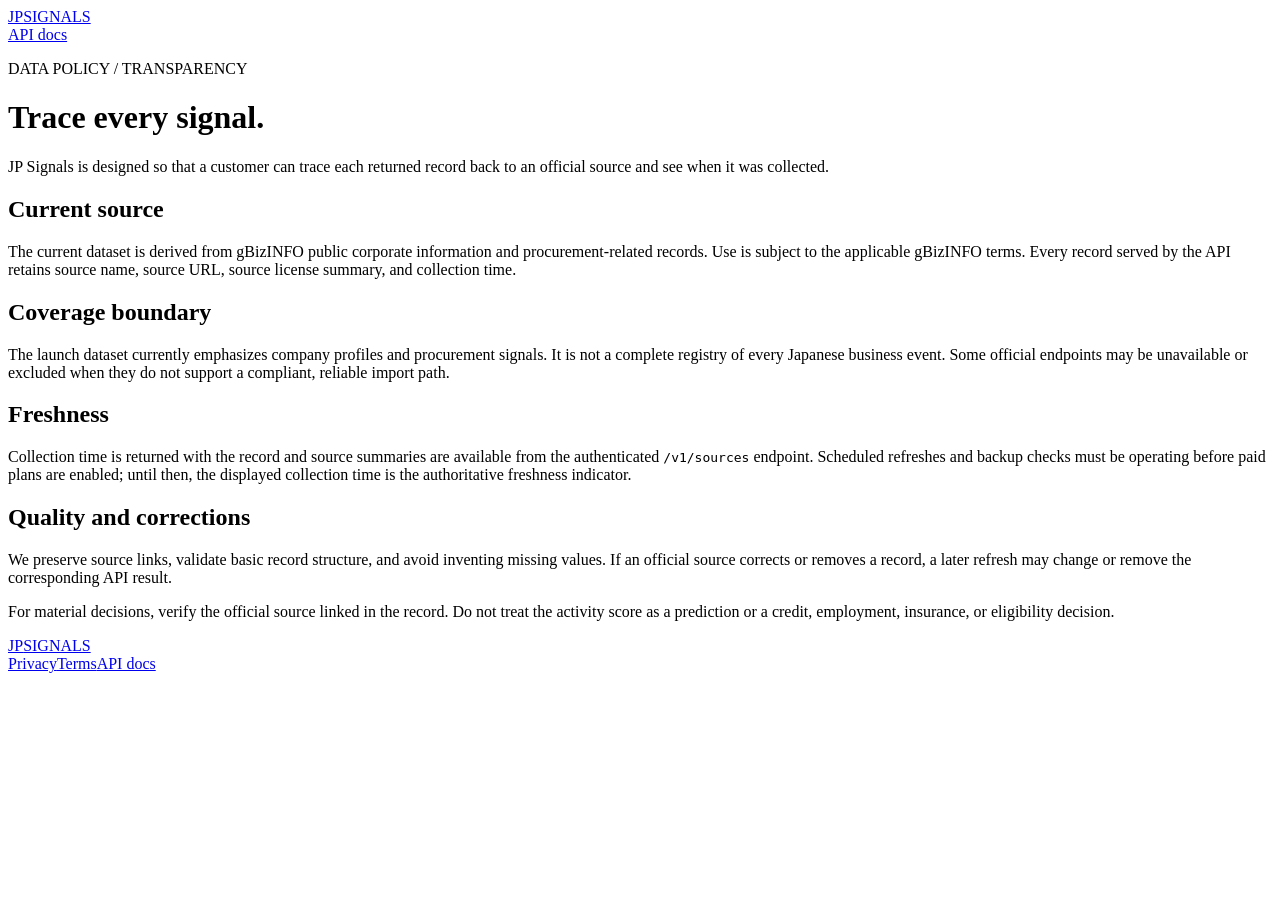
==== src/jp_business_signals/static/data-sources.html @ 5add6d51 "Initial JP Signals API MVP" ====
<!doctype html>
<html lang="en">
  <head>
    <meta charset="utf-8" />
    <meta name="viewport" content="width=device-width, initial-scale=1" />
    <meta name="description" content="JP Signals data sources and update policy." />
    <meta name="robots" content="noindex" />
    <title>Data sources — JP Signals</title>
    <link rel="stylesheet" href="/assets/app.css" />
  </head>
  <body>
    <nav class="nav-shell"><a class="wordmark" href="/" aria-label="JP Signals home"><span class="wordmark-mark">JP</span><span>SIGNALS</span></a><div class="nav-links"><a class="nav-cta" href="/docs">API docs</a></div></nav>
    <main class="legal-shell">
      <p class="legal-kicker">DATA POLICY / TRANSPARENCY</p>
      <h1>Trace every signal.</h1>
      <p class="legal-summary">JP Signals is designed so that a customer can trace each returned record back to an official source and see when it was collected.</p>
      <section class="legal-section"><h2>Current source</h2><p>The current dataset is derived from gBizINFO public corporate information and procurement-related records. Use is subject to the applicable gBizINFO terms. Every record served by the API retains source name, source URL, source license summary, and collection time.</p></section>
      <section class="legal-section"><h2>Coverage boundary</h2><p>The launch dataset currently emphasizes company profiles and procurement signals. It is not a complete registry of every Japanese business event. Some official endpoints may be unavailable or excluded when they do not support a compliant, reliable import path.</p></section>
      <section class="legal-section"><h2>Freshness</h2><p>Collection time is returned with the record and source summaries are available from the authenticated <code>/v1/sources</code> endpoint. Scheduled refreshes and backup checks must be operating before paid plans are enabled; until then, the displayed collection time is the authoritative freshness indicator.</p></section>
      <section class="legal-section"><h2>Quality and corrections</h2><p>We preserve source links, validate basic record structure, and avoid inventing missing values. If an official source corrects or removes a record, a later refresh may change or remove the corresponding API result.</p><p class="legal-note">For material decisions, verify the official source linked in the record. Do not treat the activity score as a prediction or a credit, employment, insurance, or eligibility decision.</p></section>
    </main>
    <footer><a class="wordmark" href="/"><span class="wordmark-mark">JP</span><span>SIGNALS</span></a><div class="footer-links"><a href="/privacy">Privacy</a><a href="/terms">Terms</a><a href="/docs">API docs</a></div></footer>
  </body>
</html>
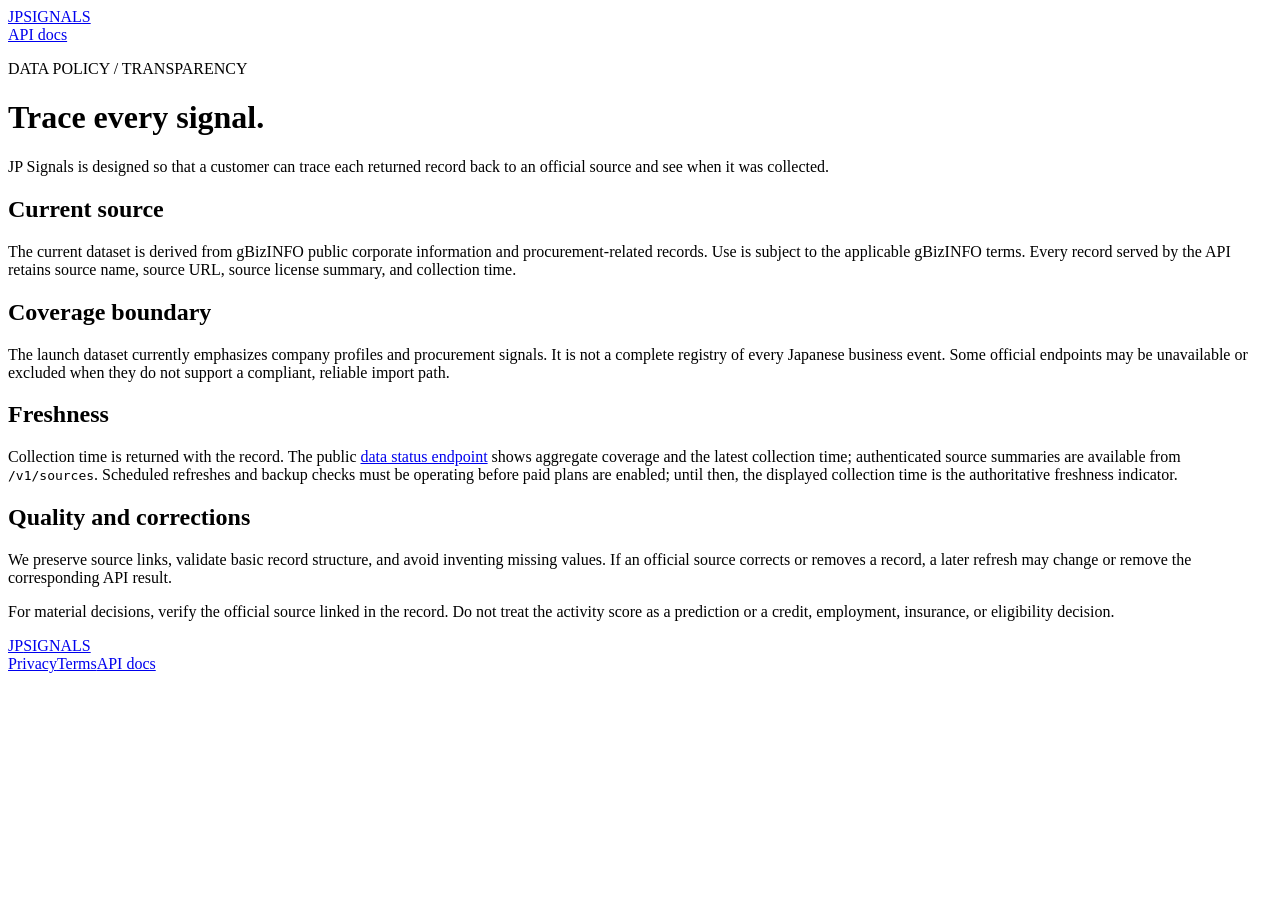
==== commit 67de7893: "Add public data coverage status" ====
--- a/src/jp_business_signals/static/data-sources.html
+++ b/src/jp_business_signals/static/data-sources.html
@@ -16,7 +16,7 @@
       <p class="legal-summary">JP Signals is designed so that a customer can trace each returned record back to an official source and see when it was collected.</p>
       <section class="legal-section"><h2>Current source</h2><p>The current dataset is derived from gBizINFO public corporate information and procurement-related records. Use is subject to the applicable gBizINFO terms. Every record served by the API retains source name, source URL, source license summary, and collection time.</p></section>
       <section class="legal-section"><h2>Coverage boundary</h2><p>The launch dataset currently emphasizes company profiles and procurement signals. It is not a complete registry of every Japanese business event. Some official endpoints may be unavailable or excluded when they do not support a compliant, reliable import path.</p></section>
-      <section class="legal-section"><h2>Freshness</h2><p>Collection time is returned with the record and source summaries are available from the authenticated <code>/v1/sources</code> endpoint. Scheduled refreshes and backup checks must be operating before paid plans are enabled; until then, the displayed collection time is the authoritative freshness indicator.</p></section>
+      <section class="legal-section"><h2>Freshness</h2><p>Collection time is returned with the record. The public <a href="/status">data status endpoint</a> shows aggregate coverage and the latest collection time; authenticated source summaries are available from <code>/v1/sources</code>. Scheduled refreshes and backup checks must be operating before paid plans are enabled; until then, the displayed collection time is the authoritative freshness indicator.</p></section>
       <section class="legal-section"><h2>Quality and corrections</h2><p>We preserve source links, validate basic record structure, and avoid inventing missing values. If an official source corrects or removes a record, a later refresh may change or remove the corresponding API result.</p><p class="legal-note">For material decisions, verify the official source linked in the record. Do not treat the activity score as a prediction or a credit, employment, insurance, or eligibility decision.</p></section>
     </main>
     <footer><a class="wordmark" href="/"><span class="wordmark-mark">JP</span><span>SIGNALS</span></a><div class="footer-links"><a href="/privacy">Privacy</a><a href="/terms">Terms</a><a href="/docs">API docs</a></div></footer>
